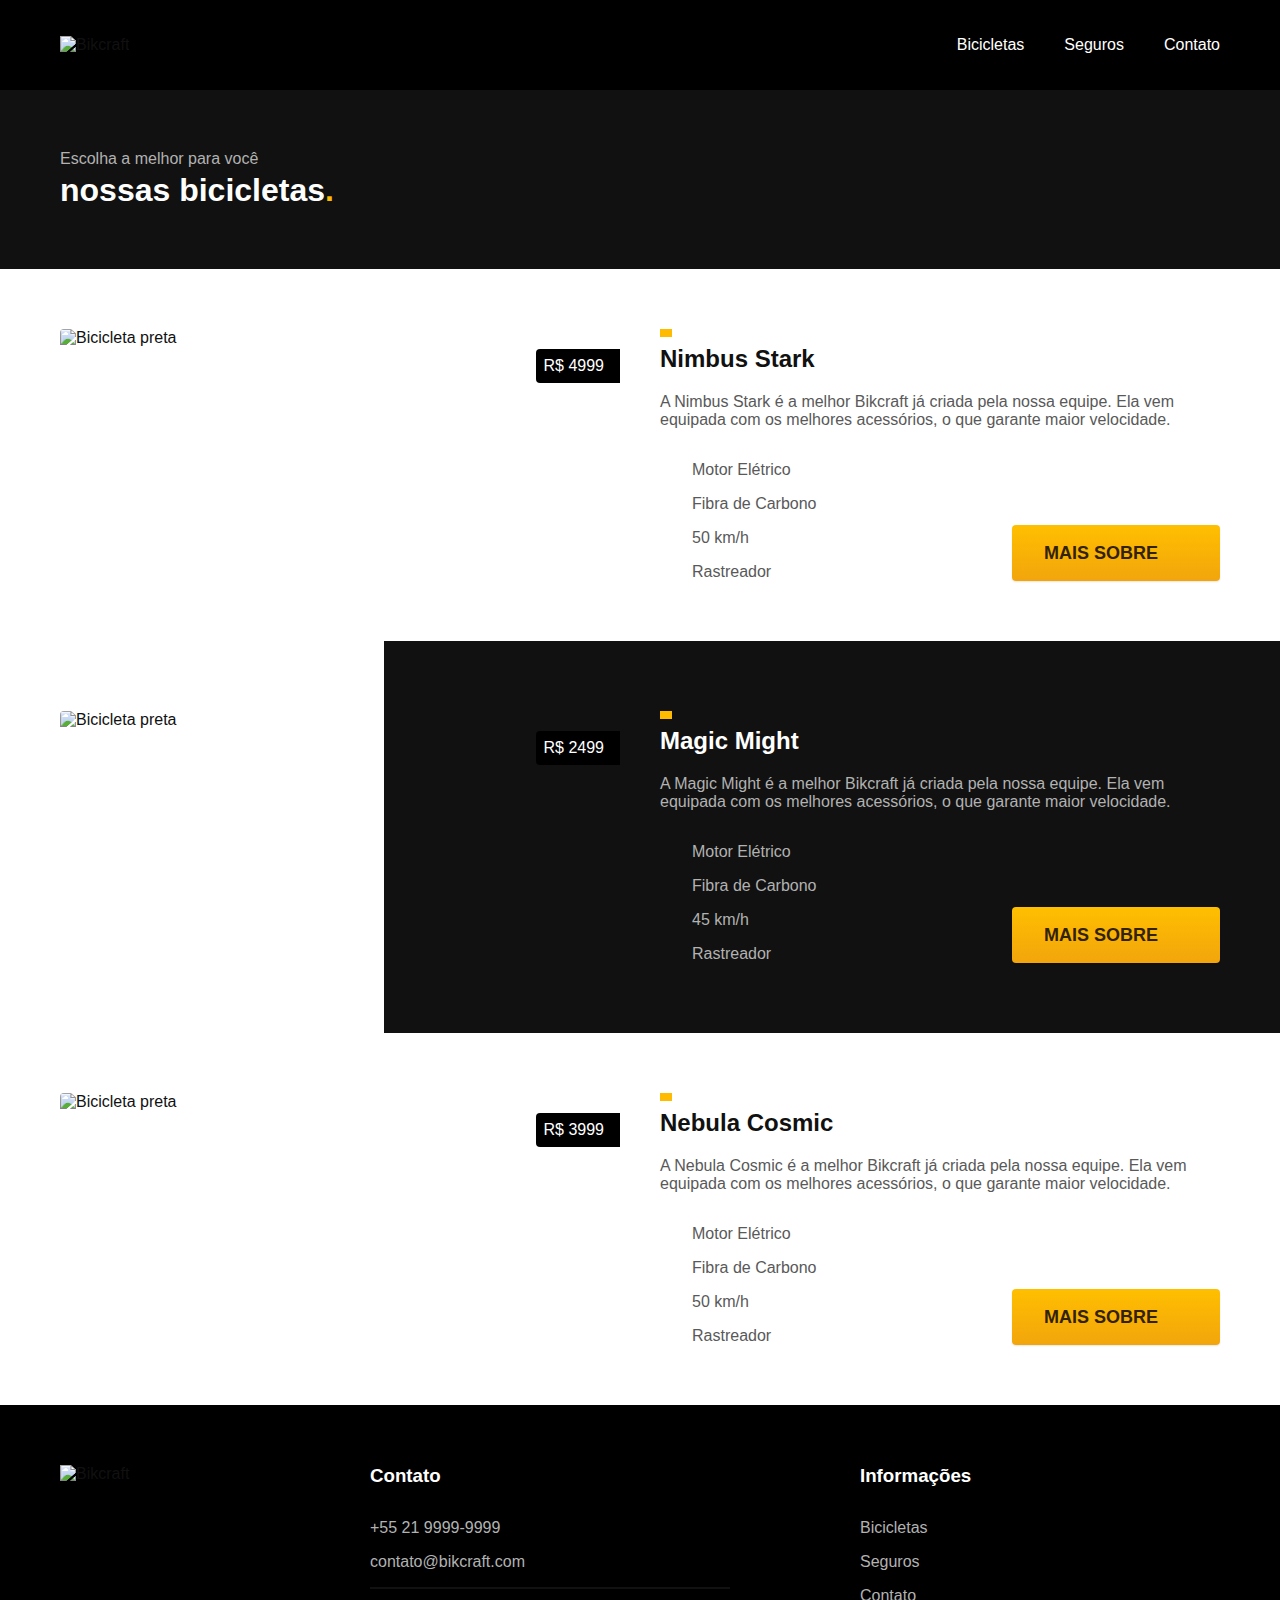
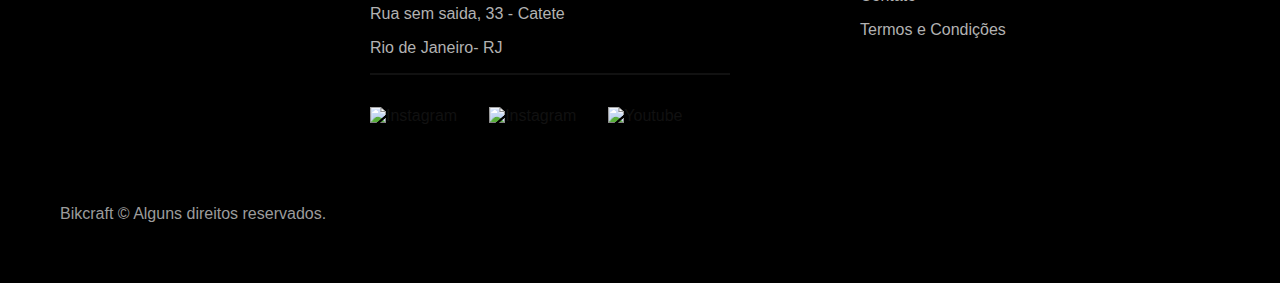
==== bicicletas.html @ 540c66b5 "Finalizada página Bicicletas" ====
<!DOCTYPE html>
<html lang="pt-br">

<head>
  <meta charset="UTF-8">
  <meta http-equiv="X-UA-Compatible" content="IE=edge">
  <meta name="viewport" content="width=device-width, initial-scale=1.0">
  <title>Bicicletas | Bikcraft</title>
  <meta name="description" content="Termos e condições">
  <link rel="stylesheet" href="/css/styles.css">
  <!--<link rel="preconnect" href="https://fonts.googleapis.com">
  <link rel="preconnect" href="https://fonts.gstatic.com" crossorigin>
  <link href="https://fonts.googleapis.com/css2?family=Poppins:wght@400;600&family=Roboto:wght@400;500&display=swap" rel="stylesheet">-->
</head>

<body id="bicicletas">

  <header class="header-bg">
    <div class="header container">
      <a href="./">
        <img src="/img/bikcraft.svg" alt="Bikcraft">
      </a>

      <nav aria-label="primaria">
        <ul class="header-menu font-1-m cor-0">
          <li><a href="./bicicletas.html">Bicicletas</a></li>
          <li><a href="./seguros.html">Seguros</a></li>
          <li><a href="./contato.html">Contato</a></li>
        </ul>
      </nav>
    </div>
  </header>

  <main>
    <div class="titulo-bg">
      <div class="titulo container">
        <p class="font-2-l-b cor-5">Escolha a melhor para você</p>
        <h1 class="font-1-xxl cor-0">nossas bicicletas<span class="cor-p1">.</span></h1>
      </div>
    </div>

    <div class="bicicletas container">
      <div class="bicicletas-imagem">
        <img src="./img/bicicletas/nimbus.jpg" alt="Bicicleta preta">
        <span class="font-2-m cor-0">R$ 4999</span>
      </div>
      <div class="bicicletas-conteudo">
        <h2 class="font-1-xl">Nimbus Stark</h2>
        <p class="font-2-s cor-8">A Nimbus Stark é a melhor Bikcraft já criada pela nossa equipe. Ela vem equipada com os melhores acessórios, o que garante maior velocidade.</p>
        <ul class="font-1-m cor-8">
          <li>
            <img src="./img/icones/eletrica.svg" alt="">
            Motor Elétrico
          </li>
          <li>
            <img src="./img/icones/carbono.svg" alt="">
            Fibra de Carbono
          </li>
          <li>
            <img src="./img/icones/velocidade.svg" alt="">
            50 km/h
          </li>
          <li>
            <img src="./img/icones/rastreador.svg" alt="">
            Rastreador
          </li>
        </ul>
        <a class="botao seta" href="./img/bicicletas/nimbus.html">Mais Sobre</a>
      </div>
    </div>

    <div class="bicicletas-bg">
      <div class="bicicletas container">
        <div class="bicicletas-imagem">
          <img src="./img/bicicletas/magic.jpg" alt="Bicicleta preta">
          <span class="font-2-m cor-0">R$ 2499</span>
        </div>
        <div class="bicicletas-conteudo">
          <h2 class="font-1-xl cor-0">Magic Might</h2>
          <p class="font-2-s cor-5">A Magic Might é a melhor Bikcraft já criada pela nossa equipe. Ela vem equipada com os melhores acessórios, o que garante maior velocidade.</p>
          <ul class="font-1-m cor-5">
            <li>
              <img src="./img/icones/eletrica.svg" alt="">
              Motor Elétrico
            </li>
            <li>
              <img src="./img/icones/carbono.svg" alt="">
              Fibra de Carbono
            </li>
            <li>
              <img src="./img/icones/velocidade.svg" alt="">
              45 km/h
            </li>
            <li>
              <img src="./img/icones/rastreador.svg" alt="">
              Rastreador
            </li>
          </ul>
          <a class="botao seta" href="./img/bicicletas/magic.html">Mais Sobre</a>

        </div>
      </div>
    </div>

    <div class="bicicletas container">
      <div class="bicicletas-imagem">
        <img src="./img/bicicletas/nebula.jpg" alt="Bicicleta preta">
        <span class="font-2-m cor-0">R$ 3999</span>
      </div>
      <div class="bicicletas-conteudo">
        <h2 class="font-1-xl">Nebula Cosmic</h2>
        <p class="font-2-s cor-8">A Nebula Cosmic é a melhor Bikcraft já criada pela nossa equipe. Ela vem equipada com os melhores acessórios, o que garante maior velocidade.</p>
        <ul class="font-1-m cor-8">
          <li>
            <img src="./img/icones/eletrica.svg" alt="">
            Motor Elétrico
          </li>
          <li>
            <img src="./img/icones/carbono.svg" alt="">
            Fibra de Carbono
          </li>
          <li>
            <img src="./img/icones/velocidade.svg" alt="">
            50 km/h
          </li>
          <li>
            <img src="./img/icones/rastreador.svg" alt="">
            Rastreador
          </li>
        </ul>
        <a class="botao seta" href="./img/bicicletas/nebula.html">Mais Sobre</a>

      </div>
    </div>

  </main>

  <footer class="footer-bg">
    <div class="footer container">
      <img src="./img/bikcraft.svg" alt="Bikcraft">
      <div class="footer-contato">
        <h3 class="font-2-l-b cor-0">Contato</h3>
        <ul class="font-2-m cor-5">
          <li><a href="tel:+552199999999">+55 21 9999-9999</a></li>
          <li><a href="mailto:contato@bikcraft.com">contato@bikcraft.com</a></li>
          <li>Rua sem saida, 33 - Catete</li>
          <li>Rio de Janeiro- RJ</li>
        </ul>
        <div class="footer-redes">
          <a href="./">
            <img src="./img/redes/instagram.svg" alt="Instagram">
          </a>
          <a href="./">
            <img src="./img/redes/instagram.svg" alt="Instagram">
          </a>
          <a href="./">
            <img src="./img/redes/youtube.svg" alt="Youtube">
          </a>
        </div>
      </div>
      <div class="footer-informacoes">
        <h3 class="font-2-l-b cor-0">Informações</h3>
        <nav>
          <ul class="font-1-m cor-5">
            <li><a href="./bicicletas.html">Bicicletas</a></li>
            <li><a href="./seguros.html">Seguros</a></li>
            <li><a href="./contato.html">Contato</a></li>
            <li><a href="./termos.html">Termos e Condições</a></li>
          </ul>
        </nav>

      </div>
      <p class="footer-copy font-2-m cor-6">Bikcraft &copy Alguns direitos reservados.</p>
    </div>
  </footer>
---- css/styles.css ----
@import "./global/global.css";
@import "./utilidades/tipografia.css";
@import "./utilidades/cores.css";

@import "./global/header.css";
@import "./global/footer.css";

/*Utilidades*/
@import "./utilidades/componentes.css";

/*Home*/
@import "./home/introducao.css";
@import "./home/tecnologia.css";
@import "./home/parceiros.css";
@import "./home/depoimento.css";

/*Bicicletas*/
@import "./bicicletas/bicicletas-lista.css";
@import "./bicicletas/bicicletas.css";

/*Seguros*/
@import "./seguros/seguros.css";

/*termos*/
@import "./termos/termos.css";
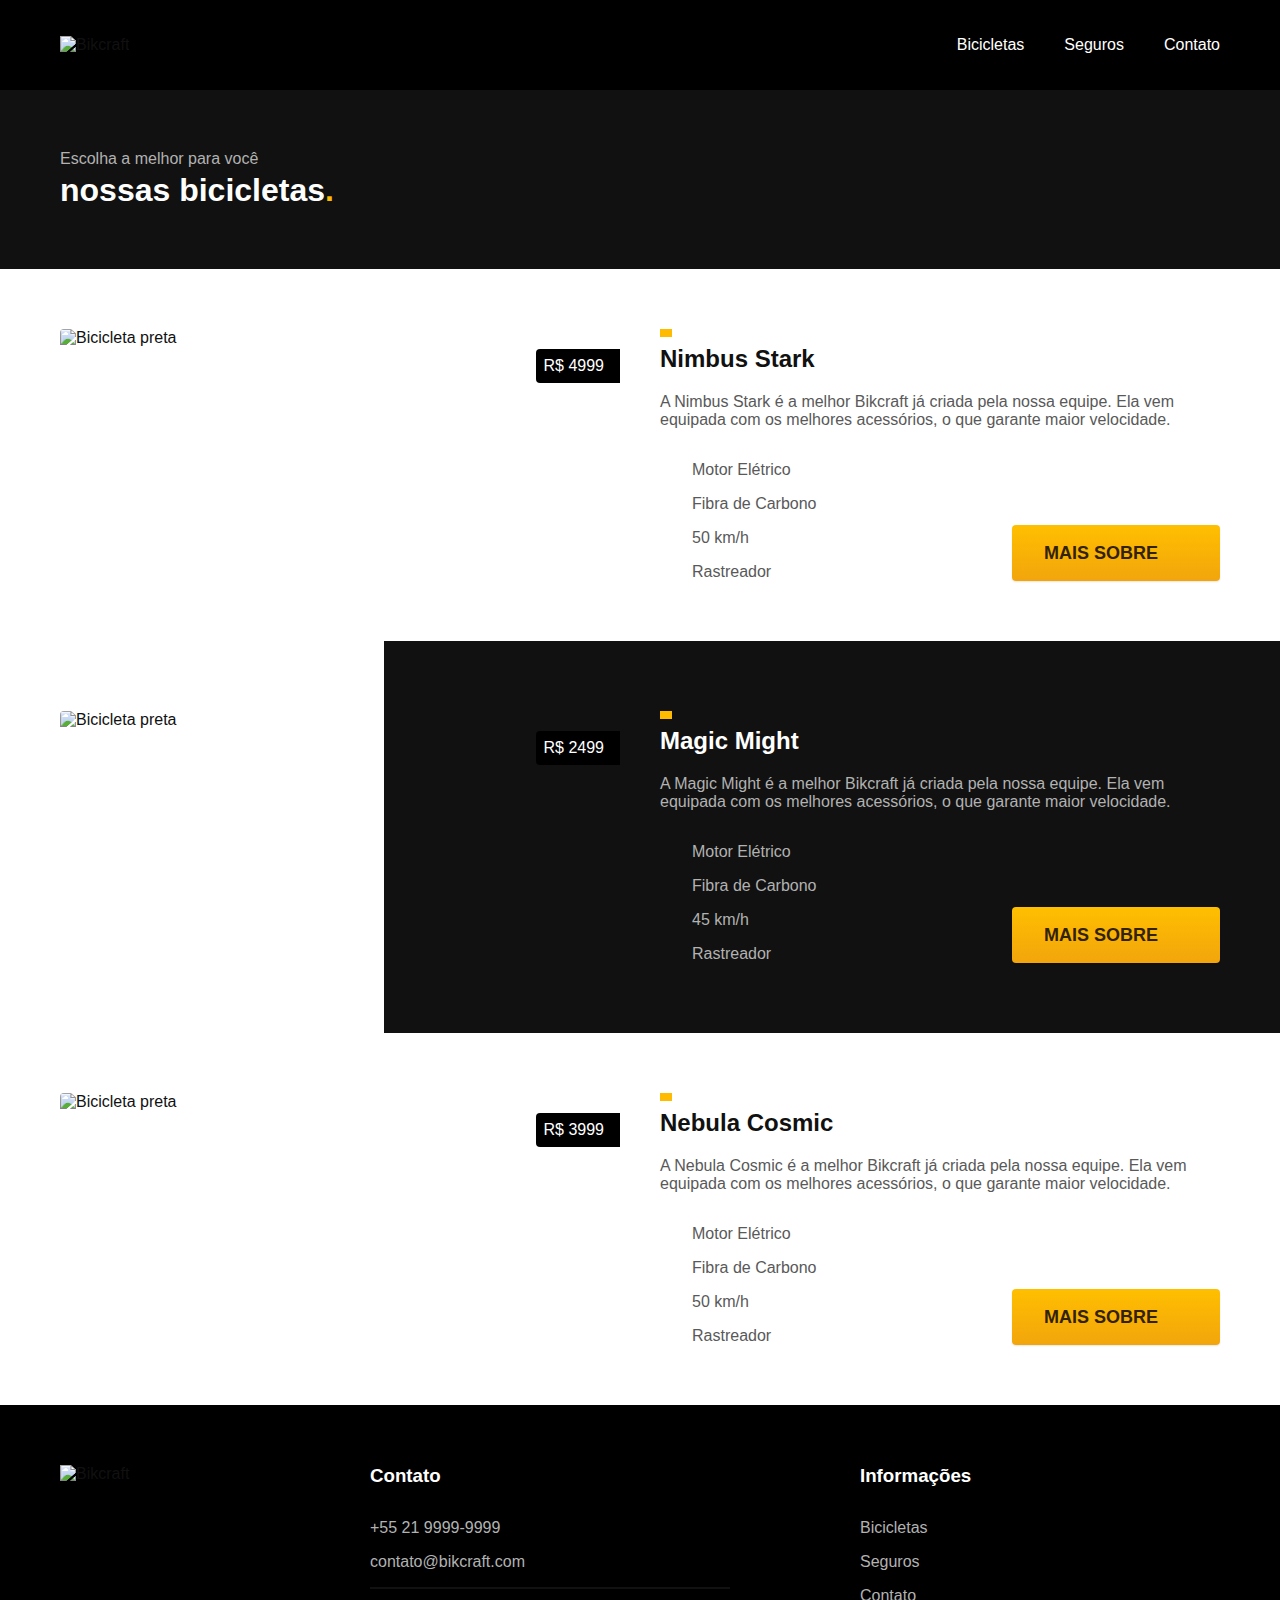
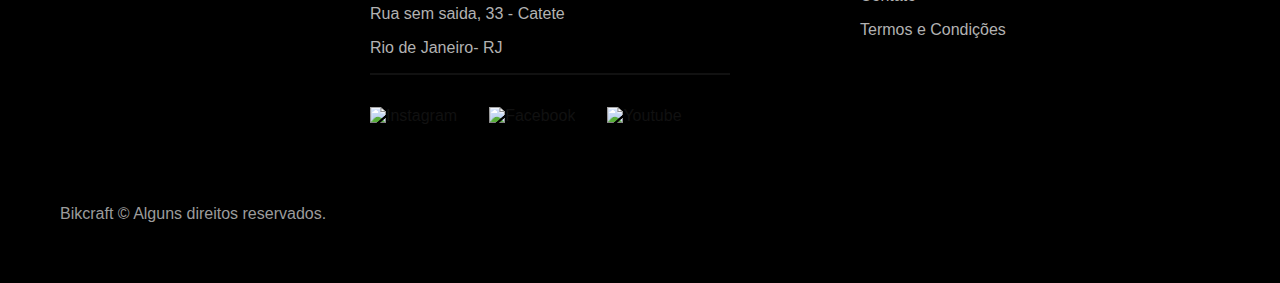
==== commit 9bb770e5: "Finalizada Página Contato" ====
--- a/bicicletas.html
+++ b/bicicletas.html
@@ -7,7 +7,7 @@
   <meta name="viewport" content="width=device-width, initial-scale=1.0">
   <title>Bicicletas | Bikcraft</title>
   <meta name="description" content="Termos e condições">
-  <link rel="stylesheet" href="/css/styles.css">
+  <link rel="stylesheet" href="./css/styles.css">
   <!--<link rel="preconnect" href="https://fonts.googleapis.com">
   <link rel="preconnect" href="https://fonts.gstatic.com" crossorigin>
   <link href="https://fonts.googleapis.com/css2?family=Poppins:wght@400;600&family=Roboto:wght@400;500&display=swap" rel="stylesheet">-->
@@ -17,15 +17,15 @@
 
   <header class="header-bg">
     <div class="header container">
-      <a href="./">
-        <img src="/img/bikcraft.svg" alt="Bikcraft">
+      <a href="../">
+        <img src="../img/bikcraft.svg" alt="Bikcraft">
       </a>
 
       <nav aria-label="primaria">
         <ul class="header-menu font-1-m cor-0">
-          <li><a href="./bicicletas.html">Bicicletas</a></li>
-          <li><a href="./seguros.html">Seguros</a></li>
-          <li><a href="./contato.html">Contato</a></li>
+          <li><a href="../bicicletas.html">Bicicletas</a></li>
+          <li><a href="../seguros.html">Seguros</a></li>
+          <li><a href="../contato.html">Contato</a></li>
         </ul>
       </nav>
     </div>
@@ -41,7 +41,7 @@
 
     <div class="bicicletas container">
       <div class="bicicletas-imagem">
-        <img src="./img/bicicletas/nimbus.jpg" alt="Bicicleta preta">
+        <img src="../img/bicicletas/nimbus.jpg" alt="Bicicleta preta">
         <span class="font-2-m cor-0">R$ 4999</span>
       </div>
       <div class="bicicletas-conteudo">
@@ -49,30 +49,30 @@
         <p class="font-2-s cor-8">A Nimbus Stark é a melhor Bikcraft já criada pela nossa equipe. Ela vem equipada com os melhores acessórios, o que garante maior velocidade.</p>
         <ul class="font-1-m cor-8">
           <li>
-            <img src="./img/icones/eletrica.svg" alt="">
+            <img src="../img/icones/eletrica.svg" alt="">
             Motor Elétrico
           </li>
           <li>
-            <img src="./img/icones/carbono.svg" alt="">
+            <img src="../img/icones/carbono.svg" alt="">
             Fibra de Carbono
           </li>
           <li>
-            <img src="./img/icones/velocidade.svg" alt="">
+            <img src="../img/icones/velocidade.svg" alt="">
             50 km/h
           </li>
           <li>
-            <img src="./img/icones/rastreador.svg" alt="">
+            <img src="../img/icones/rastreador.svg" alt="">
             Rastreador
           </li>
         </ul>
-        <a class="botao seta" href="./img/bicicletas/nimbus.html">Mais Sobre</a>
+        <a class="botao seta" href="/bicicletas/nimbus.html">Mais Sobre</a>
       </div>
     </div>
 
     <div class="bicicletas-bg">
       <div class="bicicletas container">
         <div class="bicicletas-imagem">
-          <img src="./img/bicicletas/magic.jpg" alt="Bicicleta preta">
+          <img src="../img/bicicletas/magic.jpg" alt="Bicicleta preta">
           <span class="font-2-m cor-0">R$ 2499</span>
         </div>
         <div class="bicicletas-conteudo">
@@ -80,23 +80,23 @@
           <p class="font-2-s cor-5">A Magic Might é a melhor Bikcraft já criada pela nossa equipe. Ela vem equipada com os melhores acessórios, o que garante maior velocidade.</p>
           <ul class="font-1-m cor-5">
             <li>
-              <img src="./img/icones/eletrica.svg" alt="">
+              <img src="../img/icones/eletrica.svg" alt="">
               Motor Elétrico
             </li>
             <li>
-              <img src="./img/icones/carbono.svg" alt="">
+              <img src="../img/icones/carbono.svg" alt="">
               Fibra de Carbono
             </li>
             <li>
-              <img src="./img/icones/velocidade.svg" alt="">
+              <img src="../img/icones/velocidade.svg" alt="">
               45 km/h
             </li>
             <li>
-              <img src="./img/icones/rastreador.svg" alt="">
+              <img src="../img/icones/rastreador.svg" alt="">
               Rastreador
             </li>
           </ul>
-          <a class="botao seta" href="./img/bicicletas/magic.html">Mais Sobre</a>
+          <a class="botao seta" href="/bicicletas/magic.html">Mais Sobre</a>
 
         </div>
       </div>
@@ -128,7 +128,7 @@
             Rastreador
           </li>
         </ul>
-        <a class="botao seta" href="./img/bicicletas/nebula.html">Mais Sobre</a>
+        <a class="botao seta" href="/bicicletas/nebula.html">Mais Sobre</a>
 
       </div>
     </div>
@@ -137,7 +137,7 @@
 
   <footer class="footer-bg">
     <div class="footer container">
-      <img src="./img/bikcraft.svg" alt="Bikcraft">
+      <img src="../img/bikcraft.svg" alt="Bikcraft">
       <div class="footer-contato">
         <h3 class="font-2-l-b cor-0">Contato</h3>
         <ul class="font-2-m cor-5">
@@ -147,14 +147,14 @@
           <li>Rio de Janeiro- RJ</li>
         </ul>
         <div class="footer-redes">
-          <a href="./">
-            <img src="./img/redes/instagram.svg" alt="Instagram">
+          <a href="../">
+            <img src="../img/redes/instagram.svg" alt="Instagram">
           </a>
-          <a href="./">
-            <img src="./img/redes/instagram.svg" alt="Instagram">
+          <a href="../">
+            <img src="../img/redes/facebook.svg" alt="Facebook">
           </a>
-          <a href="./">
-            <img src="./img/redes/youtube.svg" alt="Youtube">
+          <a href="../">
+            <img src="../img/redes/youtube.svg" alt="Youtube">
           </a>
         </div>
       </div>
@@ -162,10 +162,10 @@
         <h3 class="font-2-l-b cor-0">Informações</h3>
         <nav>
           <ul class="font-1-m cor-5">
-            <li><a href="./bicicletas.html">Bicicletas</a></li>
-            <li><a href="./seguros.html">Seguros</a></li>
-            <li><a href="./contato.html">Contato</a></li>
-            <li><a href="./termos.html">Termos e Condições</a></li>
+            <li><a href="../bicicletas.html">Bicicletas</a></li>
+            <li><a href="../seguros.html">Seguros</a></li>
+            <li><a href="../contato.html">Contato</a></li>
+            <li><a href="../termos.html">Termos e Condições</a></li>
           </ul>
         </nav>
 
--- a/css/styles.css
+++ b/css/styles.css
@@ -7,6 +7,7 @@
 
 /*Utilidades*/
 @import "./utilidades/componentes.css";
+@import "./utilidades/formulario.css";
 
 /*Home*/
 @import "./home/introducao.css";
@@ -18,8 +19,18 @@
 @import "./bicicletas/bicicletas-lista.css";
 @import "./bicicletas/bicicletas.css";
 
+/*Bicicleta*/
+@import "./bicicleta/bicicleta.css";
+@import "./bicicleta/seguro.css";
+
 /*Seguros*/
 @import "./seguros/seguros.css";
+@import "./seguros/vantagens.css";
+@import "./seguros/perguntas.css";
+
+/*Contato*/
+@import "./contato/contato.css";
+@import "./contato/lojas.css";
 
 /*termos*/
 @import "./termos/termos.css";
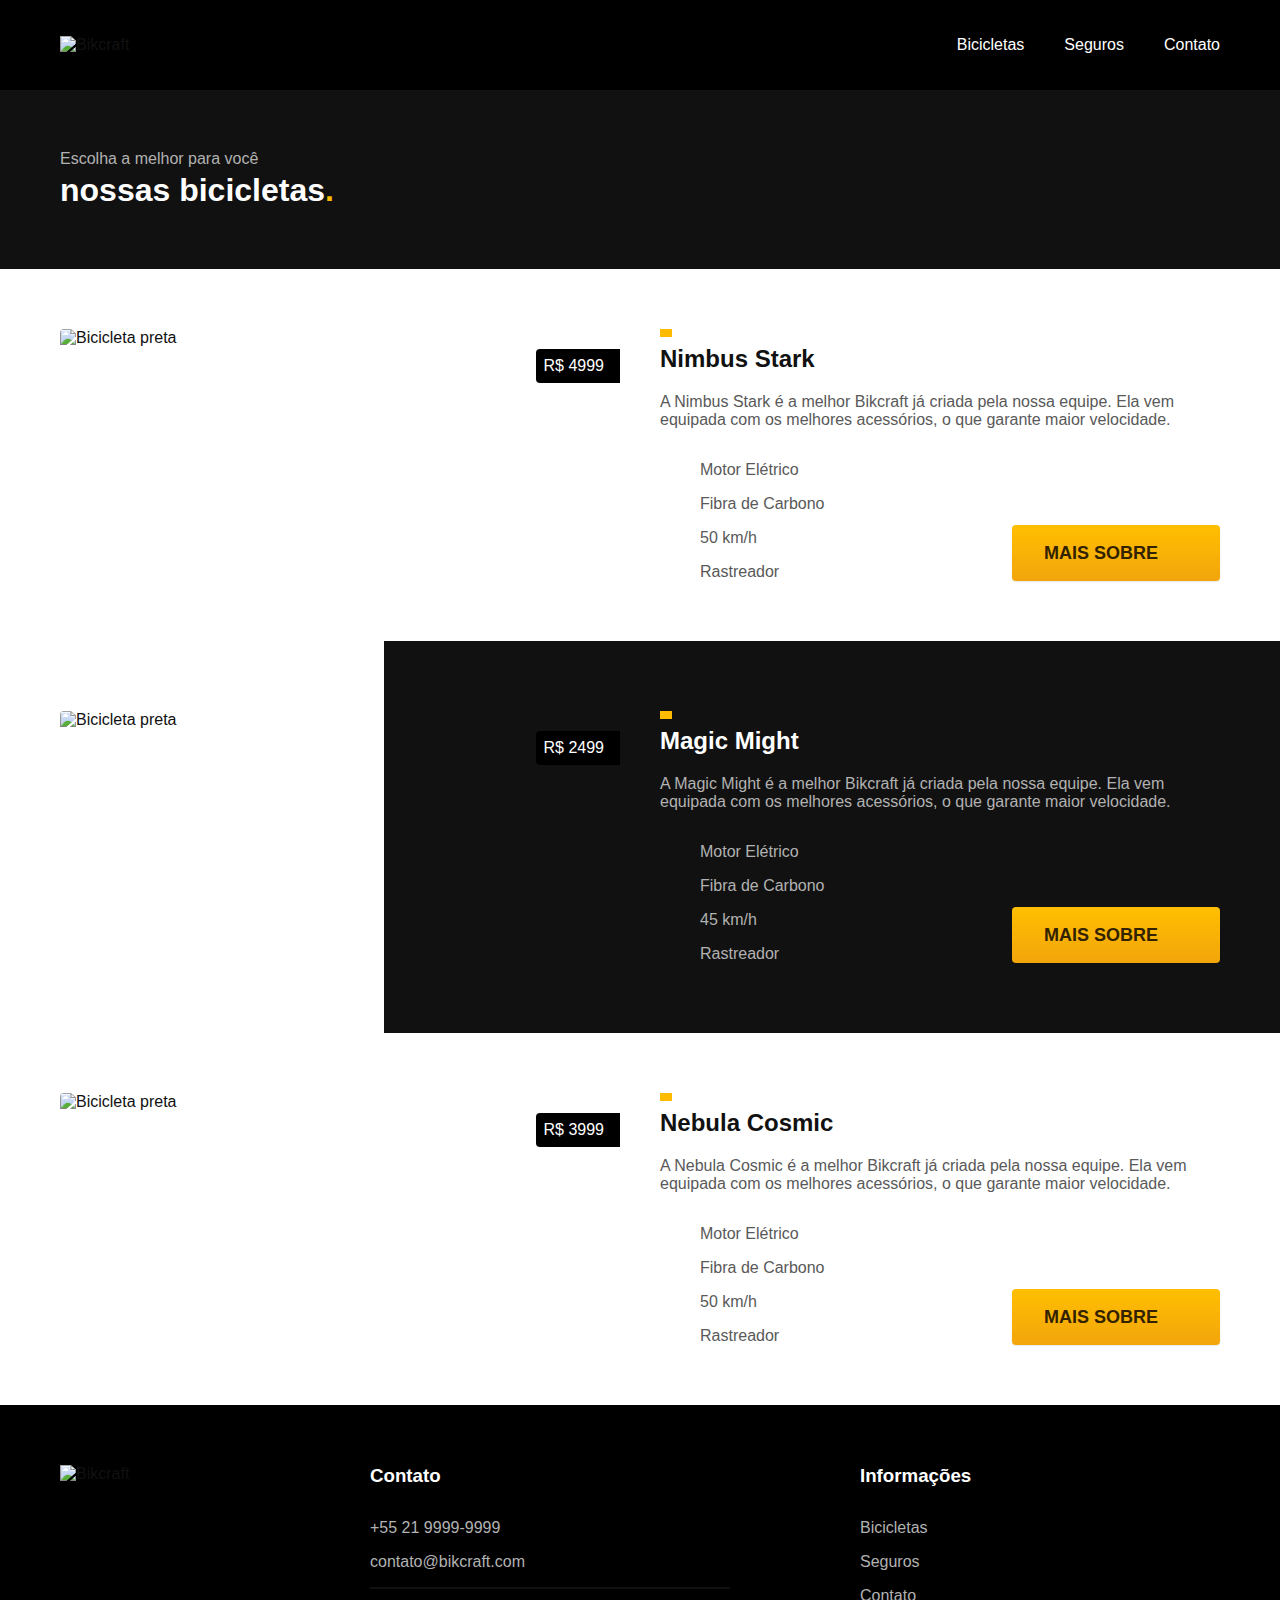
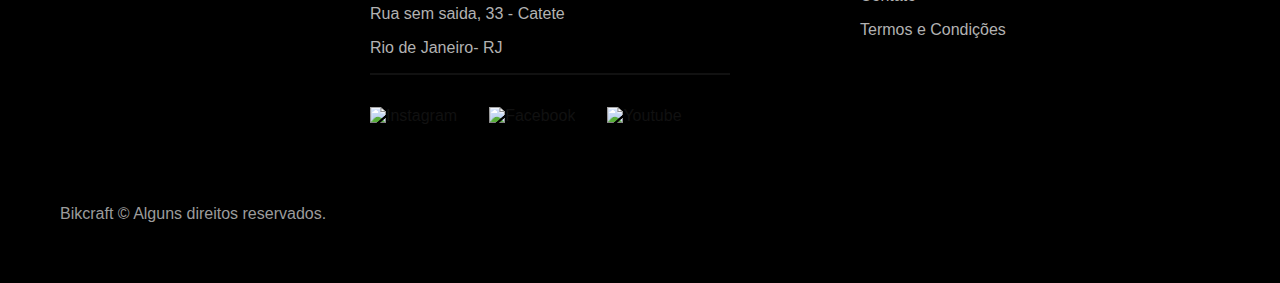
==== commit f4ae7b13: "acrescentadas as tags </body> e </html> em todas as páginas" ====
--- a/bicicletas.html
+++ b/bicicletas.html
@@ -7,7 +7,8 @@
   <meta name="viewport" content="width=device-width, initial-scale=1.0">
   <title>Bicicletas | Bikcraft</title>
   <meta name="description" content="Termos e condições">
-  <link rel="stylesheet" href="./css/styles.css">
+  <link rel="preload" href="./css/style.css" as="style">
+  <link rel="stylesheet" href="./css/style.css">
   <!--<link rel="preconnect" href="https://fonts.googleapis.com">
   <link rel="preconnect" href="https://fonts.gstatic.com" crossorigin>
   <link href="https://fonts.googleapis.com/css2?family=Poppins:wght@400;600&family=Roboto:wght@400;500&display=swap" rel="stylesheet">-->
@@ -172,4 +173,8 @@
       </div>
       <p class="footer-copy font-2-m cor-6">Bikcraft &copy Alguns direitos reservados.</p>
     </div>
-  </footer>+  </footer>
+  <script src="./js/script.js"></script>
+</body>
+
+</html>--- a/css/style.css
+++ b/css/style.css
@@ -0,0 +1,39 @@
+@import "./global/global.css";
+@import "./utilidades/tipografia.css";
+@import "./utilidades/cores.css";
+
+@import "./global/header.css";
+@import "./global/footer.css";
+
+/*Utilidades*/
+@import "./utilidades/componentes.css";
+@import "./utilidades/formulario.css";
+
+/*Home*/
+@import "./home/introducao.css";
+@import "./home/tecnologia.css";
+@import "./home/parceiros.css";
+@import "./home/depoimento.css";
+
+/*Bicicletas*/
+@import "./bicicletas/bicicletas-lista.css";
+@import "./bicicletas/bicicletas.css";
+
+/*Bicicleta*/
+@import "./bicicleta/bicicleta.css";
+@import "./bicicleta/seguro.css";
+
+/*Seguros*/
+@import "./seguros/seguros.css";
+@import "./seguros/vantagens.css";
+@import "./seguros/perguntas.css";
+
+/*Contato*/
+@import "./contato/contato.css";
+@import "./contato/lojas.css";
+
+/*Orçamento*/
+@import "./orcamento/orcamento.css";
+
+/*termos*/
+@import "./termos/termos.css";
--- a/css/style.css
+++ b/css/style.css
@@ -0,0 +1,39 @@
+@import "./global/global.css";
+@import "./utilidades/tipografia.css";
+@import "./utilidades/cores.css";
+
+@import "./global/header.css";
+@import "./global/footer.css";
+
+/*Utilidades*/
+@import "./utilidades/componentes.css";
+@import "./utilidades/formulario.css";
+
+/*Home*/
+@import "./home/introducao.css";
+@import "./home/tecnologia.css";
+@import "./home/parceiros.css";
+@import "./home/depoimento.css";
+
+/*Bicicletas*/
+@import "./bicicletas/bicicletas-lista.css";
+@import "./bicicletas/bicicletas.css";
+
+/*Bicicleta*/
+@import "./bicicleta/bicicleta.css";
+@import "./bicicleta/seguro.css";
+
+/*Seguros*/
+@import "./seguros/seguros.css";
+@import "./seguros/vantagens.css";
+@import "./seguros/perguntas.css";
+
+/*Contato*/
+@import "./contato/contato.css";
+@import "./contato/lojas.css";
+
+/*Orçamento*/
+@import "./orcamento/orcamento.css";
+
+/*termos*/
+@import "./termos/termos.css";
